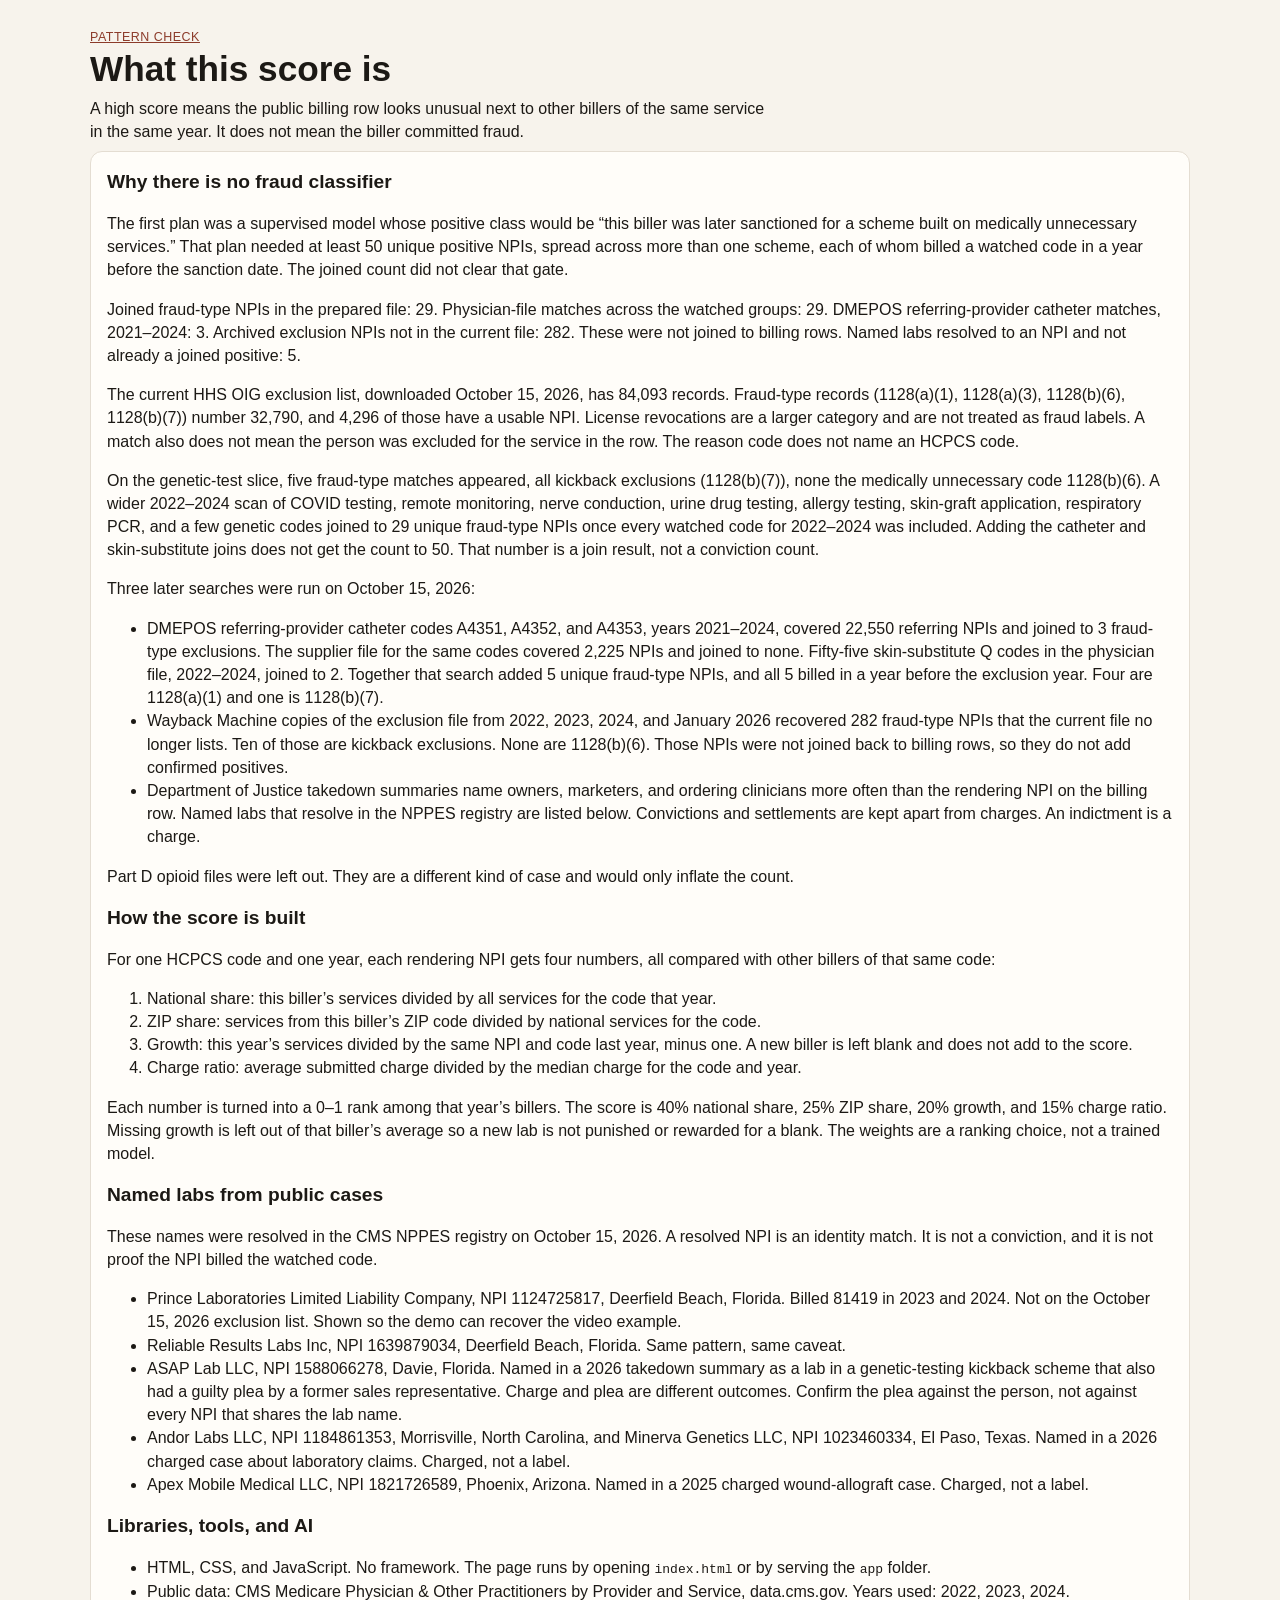
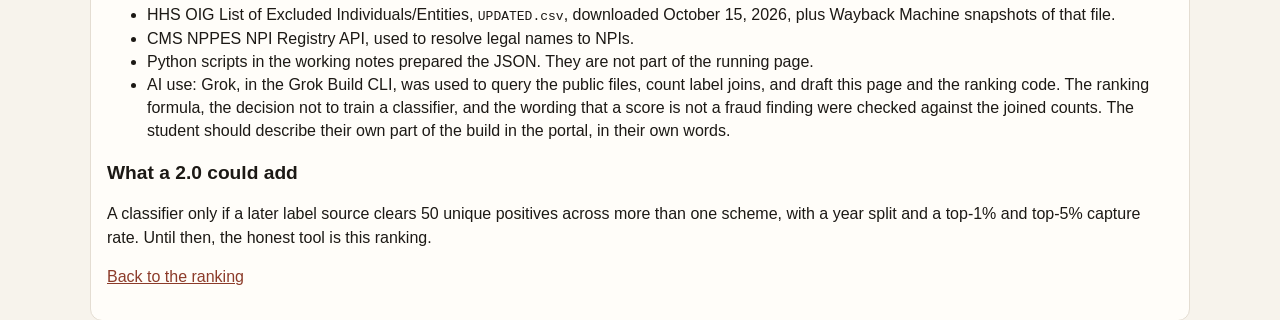
==== app/about.html @ 5b5efb70 "Add Pattern Check app and contest notes." ====
<!DOCTYPE html>
<html lang="en">
<head>
  <meta charset="utf-8">
  <meta name="viewport" content="width=device-width, initial-scale=1">
  <title>About Pattern Check</title>
  <link rel="stylesheet" href="styles.css">
</head>
<body>
  <header class="top">
    <div>
      <p class="eyebrow"><a href="index.html">Pattern Check</a></p>
      <h1>What this score is</h1>
      <p class="purpose">A high score means the public billing row looks unusual next to other billers of the same service in the same year. It does not mean the biller committed fraud.</p>
    </div>
  </header>

  <main class="prose">
    <h2>Why there is no fraud classifier</h2>
    <p>The first plan was a supervised model whose positive class would be “this biller was later sanctioned for a scheme built on medically unnecessary services.” That plan needed at least 50 unique positive NPIs, spread across more than one scheme, each of whom billed a watched code in a year before the sanction date. The joined count did not clear that gate.</p>
    <p id="gate-count">Label counts load with the data file.</p>
    <p>The current HHS OIG exclusion list, downloaded October 15, 2026, has 84,093 records. Fraud-type records (1128(a)(1), 1128(a)(3), 1128(b)(6), 1128(b)(7)) number 32,790, and 4,296 of those have a usable NPI. License revocations are a larger category and are not treated as fraud labels. A match also does not mean the person was excluded for the service in the row. The reason code does not name an HCPCS code.</p>
    <p>On the genetic-test slice, five fraud-type matches appeared, all kickback exclusions (1128(b)(7)), none the medically unnecessary code 1128(b)(6). A wider 2022–2024 scan of COVID testing, remote monitoring, nerve conduction, urine drug testing, allergy testing, skin-graft application, respiratory PCR, and a few genetic codes joined to 29 unique fraud-type NPIs once every watched code for 2022–2024 was included. Adding the catheter and skin-substitute joins does not get the count to 50. That number is a join result, not a conviction count.</p>
    <p>Three later searches were run on October 15, 2026:</p>
    <ul>
      <li>DMEPOS referring-provider catheter codes A4351, A4352, and A4353, years 2021–2024, covered 22,550 referring NPIs and joined to 3 fraud-type exclusions. The supplier file for the same codes covered 2,225 NPIs and joined to none. Fifty-five skin-substitute Q codes in the physician file, 2022–2024, joined to 2. Together that search added 5 unique fraud-type NPIs, and all 5 billed in a year before the exclusion year. Four are 1128(a)(1) and one is 1128(b)(7).</li>
      <li>Wayback Machine copies of the exclusion file from 2022, 2023, 2024, and January 2026 recovered 282 fraud-type NPIs that the current file no longer lists. Ten of those are kickback exclusions. None are 1128(b)(6). Those NPIs were not joined back to billing rows, so they do not add confirmed positives.</li>
      <li>Department of Justice takedown summaries name owners, marketers, and ordering clinicians more often than the rendering NPI on the billing row. Named labs that resolve in the NPPES registry are listed below. Convictions and settlements are kept apart from charges. An indictment is a charge.</li>
    </ul>
    <p>Part D opioid files were left out. They are a different kind of case and would only inflate the count.</p>

    <h2>How the score is built</h2>
    <p>For one HCPCS code and one year, each rendering NPI gets four numbers, all compared with other billers of that same code:</p>
    <ol>
      <li>National share: this biller’s services divided by all services for the code that year.</li>
      <li>ZIP share: services from this biller’s ZIP code divided by national services for the code.</li>
      <li>Growth: this year’s services divided by the same NPI and code last year, minus one. A new biller is left blank and does not add to the score.</li>
      <li>Charge ratio: average submitted charge divided by the median charge for the code and year.</li>
    </ol>
    <p>Each number is turned into a 0–1 rank among that year’s billers. The score is 40% national share, 25% ZIP share, 20% growth, and 15% charge ratio. Missing growth is left out of that biller’s average so a new lab is not punished or rewarded for a blank. The weights are a ranking choice, not a trained model.</p>

    <h2>Named labs from public cases</h2>
    <p>These names were resolved in the CMS NPPES registry on October 15, 2026. A resolved NPI is an identity match. It is not a conviction, and it is not proof the NPI billed the watched code.</p>
    <ul>
      <li>Prince Laboratories Limited Liability Company, NPI 1124725817, Deerfield Beach, Florida. Billed 81419 in 2023 and 2024. Not on the October 15, 2026 exclusion list. Shown so the demo can recover the video example.</li>
      <li>Reliable Results Labs Inc, NPI 1639879034, Deerfield Beach, Florida. Same pattern, same caveat.</li>
      <li>ASAP Lab LLC, NPI 1588066278, Davie, Florida. Named in a 2026 takedown summary as a lab in a genetic-testing kickback scheme that also had a guilty plea by a former sales representative. Charge and plea are different outcomes. Confirm the plea against the person, not against every NPI that shares the lab name.</li>
      <li>Andor Labs LLC, NPI 1184861353, Morrisville, North Carolina, and Minerva Genetics LLC, NPI 1023460334, El Paso, Texas. Named in a 2026 charged case about laboratory claims. Charged, not a label.</li>
      <li>Apex Mobile Medical LLC, NPI 1821726589, Phoenix, Arizona. Named in a 2025 charged wound-allograft case. Charged, not a label.</li>
    </ul>

    <h2>Libraries, tools, and AI</h2>
    <ul>
      <li>HTML, CSS, and JavaScript. No framework. The page runs by opening <code>index.html</code> or by serving the <code>app</code> folder.</li>
      <li>Public data: CMS Medicare Physician &amp; Other Practitioners by Provider and Service, data.cms.gov. Years used: 2022, 2023, 2024.</li>
      <li>HHS OIG List of Excluded Individuals/Entities, <code>UPDATED.csv</code>, downloaded October 15, 2026, plus Wayback Machine snapshots of that file.</li>
      <li>CMS NPPES NPI Registry API, used to resolve legal names to NPIs.</li>
      <li>Python scripts in the working notes prepared the JSON. They are not part of the running page.</li>
      <li>AI use: Grok, in the Grok Build CLI, was used to query the public files, count label joins, and draft this page and the ranking code. The ranking formula, the decision not to train a classifier, and the wording that a score is not a fraud finding were checked against the joined counts. The student should describe their own part of the build in the portal, in their own words.</li>
    </ul>

    <h2>What a 2.0 could add</h2>
    <p>A classifier only if a later label source clears 50 unique positives across more than one scheme, with a year split and a top-1% and top-5% capture rate. Until then, the honest tool is this ranking.</p>
    <p><a href="index.html">Back to the ranking</a></p>
  </main>
  <script src="about.js"></script>
</body>
</html>
---- app/styles.css ----
:root {
  --ink: #1c1915;
  --muted: #5c564c;
  --line: #e4ddd2;
  --paper: #f7f3ec;
  --card: #fffdf9;
  --accent: #8c3b2a;
  --accent-soft: #f3e4dc;
  --known: #2f5d50;
  --known-soft: #e5f0eb;
}

* { box-sizing: border-box; }

body {
  margin: 0;
  font-family: "Segoe UI", Georgia, sans-serif;
  color: var(--ink);
  background: var(--paper);
  line-height: 1.45;
}

a { color: var(--accent); }

.top, .controls, .summary, .layout, .examples, footer, .prose {
  width: min(1100px, calc(100% - 32px));
  margin-left: auto;
  margin-right: auto;
}

.top {
  display: grid;
  grid-template-columns: 1.4fr 0.8fr;
  gap: 24px;
  padding: 28px 0 8px;
}

.eyebrow {
  margin: 0;
  letter-spacing: 0.04em;
  text-transform: uppercase;
  font-size: 0.78rem;
  color: var(--muted);
}

h1 {
  margin: 4px 0 8px;
  font-size: 2.2rem;
  line-height: 1.1;
}

.purpose, .audience { margin: 0; }

.audience {
  background: var(--card);
  border: 1px solid var(--line);
  padding: 14px 16px;
  border-radius: 12px;
}

.notice {
  width: min(1100px, calc(100% - 32px));
  margin: 16px auto;
  padding: 12px 14px;
  background: var(--accent-soft);
  border-radius: 10px;
}

.controls {
  display: flex;
  flex-wrap: wrap;
  gap: 12px;
  align-items: end;
  padding-bottom: 8px;
}

label {
  display: flex;
  flex-direction: column;
  gap: 4px;
  font-size: 0.85rem;
  color: var(--muted);
}

select, input[type="search"] {
  font: inherit;
  color: var(--ink);
  background: var(--card);
  border: 1px solid var(--line);
  border-radius: 8px;
  padding: 8px 10px;
  min-width: 180px;
}

.search input { min-width: 240px; }

.check {
  flex-direction: row;
  align-items: center;
  gap: 8px;
  padding-bottom: 8px;
}

.summary {
  display: flex;
  flex-wrap: wrap;
  gap: 16px;
  padding: 8px 0 4px;
  color: var(--muted);
}

.layout {
  display: grid;
  grid-template-columns: minmax(0, 1.6fr) minmax(0, 0.8fr);
  gap: 20px;
  padding-bottom: 12px;
}

.layout > * { min-width: 0; }

.table-wrap {
  overflow-x: auto;
  max-width: 100%;
  background: var(--card);
  border: 1px solid var(--line);
  border-radius: 12px;
}

table {
  width: 100%;
  border-collapse: collapse;
  font-size: 0.92rem;
}

th, td {
  text-align: left;
  padding: 8px 10px;
  border-bottom: 1px solid var(--line);
  vertical-align: top;
}

th { color: var(--muted); font-weight: 600; }

tbody tr { cursor: pointer; }
tbody tr:hover, tbody tr.selected { background: #f3efe7; }
tbody tr.known { background: var(--known-soft); }

.name { font-weight: 600; }
.meta { color: var(--muted); font-size: 0.82rem; }

.badge {
  display: inline-block;
  margin-top: 4px;
  padding: 1px 6px;
  border-radius: 999px;
  background: var(--known-soft);
  color: var(--known);
  font-size: 0.75rem;
}

.badge.demo {
  background: var(--accent-soft);
  color: var(--accent);
}

aside, .examples, .prose {
  background: var(--card);
  border: 1px solid var(--line);
  border-radius: 12px;
  padding: 16px;
}

.examples, footer { margin-top: 16px; margin-bottom: 28px; }
footer { border: 0; background: transparent; padding: 0 0 32px; color: var(--muted); }

.hint { color: var(--muted); }

.cards {
  display: grid;
  grid-template-columns: 1fr 1fr;
  gap: 12px;
}

.card {
  border: 1px solid var(--line);
  border-radius: 10px;
  padding: 12px;
}

dl { display: grid; grid-template-columns: 140px 1fr; gap: 4px 8px; margin: 8px 0; }
dt { color: var(--muted); }

h2 { margin-top: 0; font-size: 1.2rem; }

@media (max-width: 800px) {
  .top, .layout, .cards { grid-template-columns: minmax(0, 1fr); }
  .top { padding-top: 18px; }
  .controls { flex-direction: column; align-items: stretch; }
  select, input[type="search"], .search input { min-width: 0; width: 100%; }
  label, .search, .check { width: 100%; }
  dl { grid-template-columns: 1fr; }
  .examples h2 { overflow-wrap: anywhere; }
}
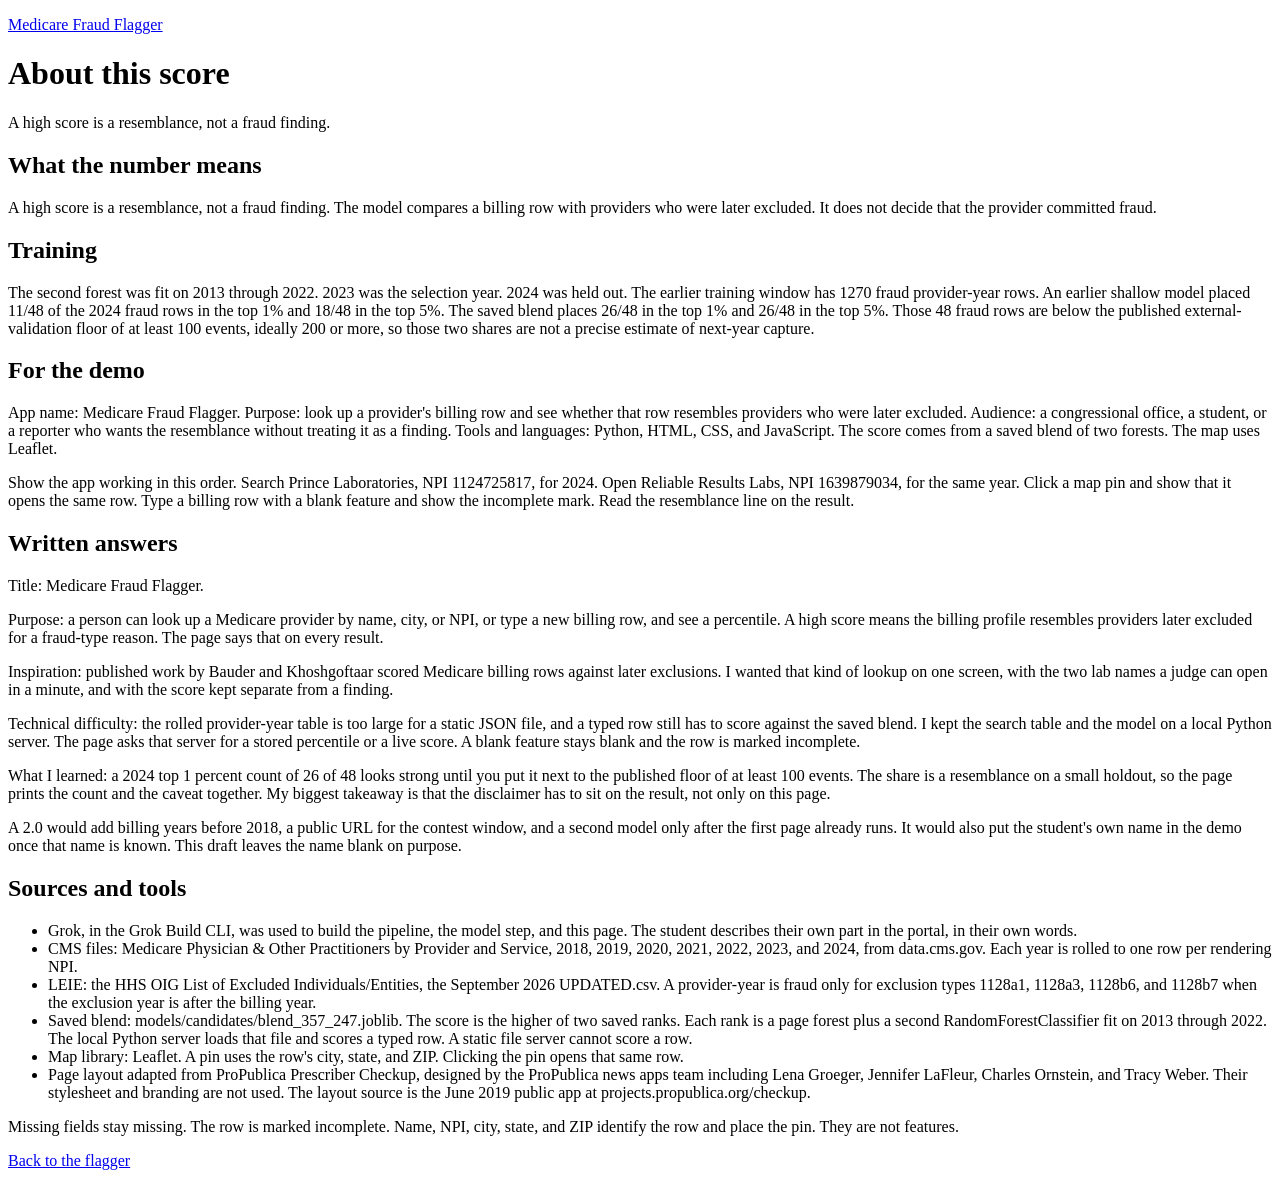
==== commit dfff24c0: "Ship the flagger page and the data instructions. The page loads the saved blend when that file and t" ====
--- a/app/about.html
+++ b/app/about.html
@@ -3,66 +3,43 @@
 <head>
   <meta charset="utf-8">
   <meta name="viewport" content="width=device-width, initial-scale=1">
-  <title>About Pattern Check</title>
-  <link rel="stylesheet" href="styles.css">
+  <title>About Medicare Fraud Flagger</title>
+  <link rel="stylesheet" href="/static/styles.css">
 </head>
 <body>
   <header class="top">
     <div>
-      <p class="eyebrow"><a href="index.html">Pattern Check</a></p>
-      <h1>What this score is</h1>
-      <p class="purpose">A high score means the public billing row looks unusual next to other billers of the same service in the same year. It does not mean the biller committed fraud.</p>
+      <p class="eyebrow"><a href="/">Medicare Fraud Flagger</a></p>
+      <h1>About this score</h1>
+      <p class="purpose">A high score is a resemblance, not a fraud finding.</p>
     </div>
   </header>
-
   <main class="prose">
-    <h2>Why there is no fraud classifier</h2>
-    <p>The first plan was a supervised model whose positive class would be “this biller was later sanctioned for a scheme built on medically unnecessary services.” That plan needed at least 50 unique positive NPIs, spread across more than one scheme, each of whom billed a watched code in a year before the sanction date. The joined count did not clear that gate.</p>
-    <p id="gate-count">Label counts load with the data file.</p>
-    <p>The current HHS OIG exclusion list, downloaded October 15, 2026, has 84,093 records. Fraud-type records (1128(a)(1), 1128(a)(3), 1128(b)(6), 1128(b)(7)) number 32,790, and 4,296 of those have a usable NPI. License revocations are a larger category and are not treated as fraud labels. A match also does not mean the person was excluded for the service in the row. The reason code does not name an HCPCS code.</p>
-    <p>On the genetic-test slice, five fraud-type matches appeared, all kickback exclusions (1128(b)(7)), none the medically unnecessary code 1128(b)(6). A wider 2022–2024 scan of COVID testing, remote monitoring, nerve conduction, urine drug testing, allergy testing, skin-graft application, respiratory PCR, and a few genetic codes joined to 29 unique fraud-type NPIs once every watched code for 2022–2024 was included. Adding the catheter and skin-substitute joins does not get the count to 50. That number is a join result, not a conviction count.</p>
-    <p>Three later searches were run on October 15, 2026:</p>
+    <h2>What the number means</h2>
+    <p>A high score is a resemblance, not a fraud finding. The model compares a billing row with providers who were later excluded. It does not decide that the provider committed fraud.</p>
+    <h2>Training</h2>
+    <p>The second forest was fit on 2013 through 2022. 2023 was the selection year. 2024 was held out. The earlier training window has 1270 fraud provider-year rows. An earlier shallow model placed 11/48 of the 2024 fraud rows in the top 1% and 18/48 in the top 5%. The saved blend places 26/48 in the top 1% and 26/48 in the top 5%. <!--FOREST-SHARES--> Those 48 fraud rows are below the published external-validation floor of at least 100 events, ideally 200 or more, so those two shares are not a precise estimate of next-year capture.</p>
+    <h2>For the demo</h2>
+    <p>App name: Medicare Fraud Flagger. Purpose: look up a provider's billing row and see whether that row resembles providers who were later excluded. Audience: a congressional office, a student, or a reporter who wants the resemblance without treating it as a finding. Tools and languages: Python, HTML, CSS, and JavaScript. The score comes from a saved blend of two forests. The map uses Leaflet.</p>
+    <p>Show the app working in this order. Search Prince Laboratories, NPI 1124725817, for 2024. Open Reliable Results Labs, NPI 1639879034, for the same year. Click a map pin and show that it opens the same row. Type a billing row with a blank feature and show the incomplete mark. Read the resemblance line on the result.</p>
+    <h2>Written answers</h2>
+    <p>Title: Medicare Fraud Flagger.</p>
+    <p>Purpose: a person can look up a Medicare provider by name, city, or NPI, or type a new billing row, and see a percentile. A high score means the billing profile resembles providers later excluded for a fraud-type reason. The page says that on every result.</p>
+    <p>Inspiration: published work by Bauder and Khoshgoftaar scored Medicare billing rows against later exclusions. I wanted that kind of lookup on one screen, with the two lab names a judge can open in a minute, and with the score kept separate from a finding.</p>
+    <p>Technical difficulty: the rolled provider-year table is too large for a static JSON file, and a typed row still has to score against the saved blend. I kept the search table and the model on a local Python server. The page asks that server for a stored percentile or a live score. A blank feature stays blank and the row is marked incomplete.</p>
+    <p>What I learned: a 2024 top 1 percent count of 26 of 48 looks strong until you put it next to the published floor of at least 100 events. The share is a resemblance on a small holdout, so the page prints the count and the caveat together. My biggest takeaway is that the disclaimer has to sit on the result, not only on this page.</p>
+    <p>A 2.0 would add billing years before 2018, a public URL for the contest window, and a second model only after the first page already runs. It would also put the student's own name in the demo once that name is known. This draft leaves the name blank on purpose.</p>
+    <h2>Sources and tools</h2>
     <ul>
-      <li>DMEPOS referring-provider catheter codes A4351, A4352, and A4353, years 2021–2024, covered 22,550 referring NPIs and joined to 3 fraud-type exclusions. The supplier file for the same codes covered 2,225 NPIs and joined to none. Fifty-five skin-substitute Q codes in the physician file, 2022–2024, joined to 2. Together that search added 5 unique fraud-type NPIs, and all 5 billed in a year before the exclusion year. Four are 1128(a)(1) and one is 1128(b)(7).</li>
-      <li>Wayback Machine copies of the exclusion file from 2022, 2023, 2024, and January 2026 recovered 282 fraud-type NPIs that the current file no longer lists. Ten of those are kickback exclusions. None are 1128(b)(6). Those NPIs were not joined back to billing rows, so they do not add confirmed positives.</li>
-      <li>Department of Justice takedown summaries name owners, marketers, and ordering clinicians more often than the rendering NPI on the billing row. Named labs that resolve in the NPPES registry are listed below. Convictions and settlements are kept apart from charges. An indictment is a charge.</li>
+      <li>Grok, in the Grok Build CLI, was used to build the pipeline, the model step, and this page. The student describes their own part in the portal, in their own words.</li>
+      <li>CMS files: Medicare Physician &amp; Other Practitioners by Provider and Service, 2018, 2019, 2020, 2021, 2022, 2023, and 2024, from data.cms.gov. Each year is rolled to one row per rendering NPI.</li>
+      <li>LEIE: the HHS OIG List of Excluded Individuals/Entities, the September 2026 UPDATED.csv. A provider-year is fraud only for exclusion types 1128a1, 1128a3, 1128b6, and 1128b7 when the exclusion year is after the billing year.</li>
+      <li>Saved blend: models/candidates/blend_357_247.joblib. The score is the higher of two saved ranks. Each rank is a page forest plus a second RandomForestClassifier fit on 2013 through 2022. The local Python server loads that file and scores a typed row. A static file server cannot score a row.</li>
+      <li>Map library: Leaflet. A pin uses the row's city, state, and ZIP. Clicking the pin opens that same row.</li>
+      <li>Page layout adapted from ProPublica Prescriber Checkup, designed by the ProPublica news apps team including Lena Groeger, Jennifer LaFleur, Charles Ornstein, and Tracy Weber. Their stylesheet and branding are not used. The layout source is the June 2019 public app at projects.propublica.org/checkup.</li>
     </ul>
-    <p>Part D opioid files were left out. They are a different kind of case and would only inflate the count.</p>
-
-    <h2>How the score is built</h2>
-    <p>For one HCPCS code and one year, each rendering NPI gets four numbers, all compared with other billers of that same code:</p>
-    <ol>
-      <li>National share: this biller’s services divided by all services for the code that year.</li>
-      <li>ZIP share: services from this biller’s ZIP code divided by national services for the code.</li>
-      <li>Growth: this year’s services divided by the same NPI and code last year, minus one. A new biller is left blank and does not add to the score.</li>
-      <li>Charge ratio: average submitted charge divided by the median charge for the code and year.</li>
-    </ol>
-    <p>Each number is turned into a 0–1 rank among that year’s billers. The score is 40% national share, 25% ZIP share, 20% growth, and 15% charge ratio. Missing growth is left out of that biller’s average so a new lab is not punished or rewarded for a blank. The weights are a ranking choice, not a trained model.</p>
-
-    <h2>Named labs from public cases</h2>
-    <p>These names were resolved in the CMS NPPES registry on October 15, 2026. A resolved NPI is an identity match. It is not a conviction, and it is not proof the NPI billed the watched code.</p>
-    <ul>
-      <li>Prince Laboratories Limited Liability Company, NPI 1124725817, Deerfield Beach, Florida. Billed 81419 in 2023 and 2024. Not on the October 15, 2026 exclusion list. Shown so the demo can recover the video example.</li>
-      <li>Reliable Results Labs Inc, NPI 1639879034, Deerfield Beach, Florida. Same pattern, same caveat.</li>
-      <li>ASAP Lab LLC, NPI 1588066278, Davie, Florida. Named in a 2026 takedown summary as a lab in a genetic-testing kickback scheme that also had a guilty plea by a former sales representative. Charge and plea are different outcomes. Confirm the plea against the person, not against every NPI that shares the lab name.</li>
-      <li>Andor Labs LLC, NPI 1184861353, Morrisville, North Carolina, and Minerva Genetics LLC, NPI 1023460334, El Paso, Texas. Named in a 2026 charged case about laboratory claims. Charged, not a label.</li>
-      <li>Apex Mobile Medical LLC, NPI 1821726589, Phoenix, Arizona. Named in a 2025 charged wound-allograft case. Charged, not a label.</li>
-    </ul>
-
-    <h2>Libraries, tools, and AI</h2>
-    <ul>
-      <li>HTML, CSS, and JavaScript. No framework. The page runs by opening <code>index.html</code> or by serving the <code>app</code> folder.</li>
-      <li>Public data: CMS Medicare Physician &amp; Other Practitioners by Provider and Service, data.cms.gov. Years used: 2022, 2023, 2024.</li>
-      <li>HHS OIG List of Excluded Individuals/Entities, <code>UPDATED.csv</code>, downloaded October 15, 2026, plus Wayback Machine snapshots of that file.</li>
-      <li>CMS NPPES NPI Registry API, used to resolve legal names to NPIs.</li>
-      <li>Python scripts in the working notes prepared the JSON. They are not part of the running page.</li>
-      <li>AI use: Grok, in the Grok Build CLI, was used to query the public files, count label joins, and draft this page and the ranking code. The ranking formula, the decision not to train a classifier, and the wording that a score is not a fraud finding were checked against the joined counts. The student should describe their own part of the build in the portal, in their own words.</li>
-    </ul>
-
-    <h2>What a 2.0 could add</h2>
-    <p>A classifier only if a later label source clears 50 unique positives across more than one scheme, with a year split and a top-1% and top-5% capture rate. Until then, the honest tool is this ranking.</p>
-    <p><a href="index.html">Back to the ranking</a></p>
+    <p>Missing fields stay missing. The row is marked incomplete. Name, NPI, city, state, and ZIP identify the row and place the pin. They are not features.</p>
+    <p><a href="/">Back to the flagger</a></p>
   </main>
-  <script src="about.js"></script>
 </body>
 </html>
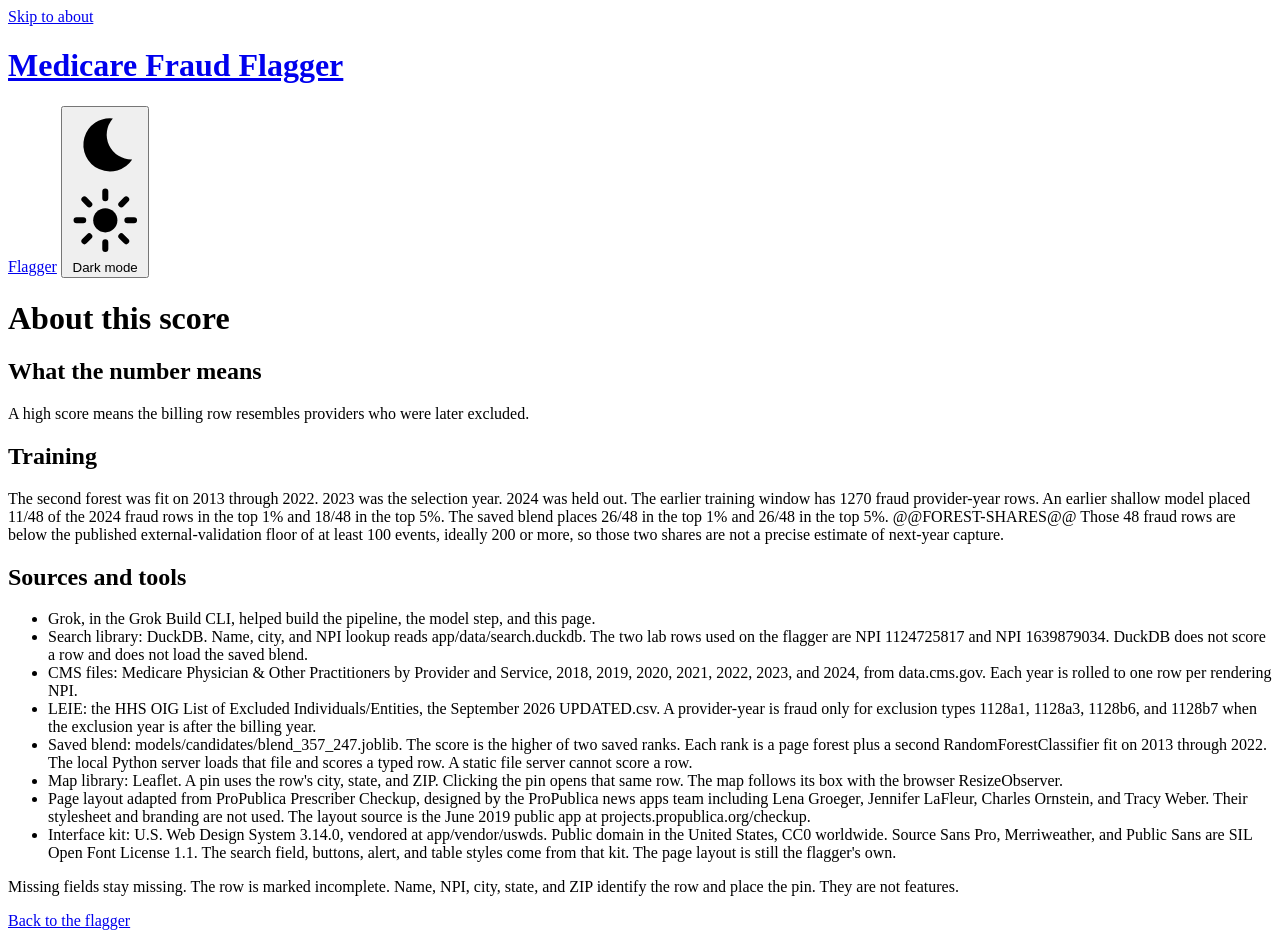
==== commit eeb71ef4: "Add PublicHealth NOW, the Medicare fraud flagger." ====
--- a/app/about.html
+++ b/app/about.html
@@ -4,42 +4,54 @@
   <meta charset="utf-8">
   <meta name="viewport" content="width=device-width, initial-scale=1">
   <title>About Medicare Fraud Flagger</title>
+  <link rel="stylesheet" href="/static/vendor/uswds/css/uswds.min.css">
   <link rel="stylesheet" href="/static/styles.css">
+  <script src="/static/theme.js"></script>
+  <script src="/static/vendor/uswds/js/uswds-init.min.js"></script>
 </head>
 <body>
-  <header class="top">
-    <div>
-      <p class="eyebrow"><a href="/">Medicare Fraud Flagger</a></p>
-      <h1>About this score</h1>
-      <p class="purpose">A high score is a resemblance, not a fraud finding.</p>
-    </div>
-  </header>
-  <main class="prose">
+  <a class="usa-skipnav" href="#about">Skip to about</a>
+  <div class="wrapper">
+    <header class="top_bar">
+      <h1 class="main-header"><a href="/">Medicare Fraud Flagger</a></h1>
+      <p class="mast-links">
+        <a href="/">Flagger</a>
+        <button type="button" class="theme-toggle" id="theme-toggle" aria-pressed="false">
+          <svg class="theme-icon-moon" viewBox="0 0 24 24" aria-hidden="true" focusable="false">
+            <path fill="currentColor" d="M14.5 3.1a8.8 8.8 0 1 0 6.4 13.6A8.2 8.2 0 0 1 14.5 3.1z"/>
+          </svg>
+          <svg class="theme-icon-sun" viewBox="0 0 24 24" aria-hidden="true" focusable="false">
+            <circle cx="12" cy="12" r="4" fill="currentColor"/>
+            <g stroke="currentColor" stroke-width="2" stroke-linecap="round">
+              <path d="M12 2.5v2.2M12 19.3v2.2M2.5 12h2.2M19.3 12h2.2M5.1 5.1l1.6 1.6M17.3 17.3l1.6 1.6M18.9 5.1l-1.6 1.6M6.7 17.3l-1.6 1.6"/>
+            </g>
+          </svg>
+          <span class="theme-toggle-label">Dark mode</span>
+        </button>
+      </p>
+    </header>
+  </div>
+  <main class="prose usa-prose" id="about">
+    <h1>About this score</h1>
     <h2>What the number means</h2>
-    <p>A high score is a resemblance, not a fraud finding. The model compares a billing row with providers who were later excluded. It does not decide that the provider committed fraud.</p>
+    <p>A high score means the billing row resembles providers who were later excluded.</p>
     <h2>Training</h2>
-    <p>The second forest was fit on 2013 through 2022. 2023 was the selection year. 2024 was held out. The earlier training window has 1270 fraud provider-year rows. An earlier shallow model placed 11/48 of the 2024 fraud rows in the top 1% and 18/48 in the top 5%. The saved blend places 26/48 in the top 1% and 26/48 in the top 5%. <!--FOREST-SHARES--> Those 48 fraud rows are below the published external-validation floor of at least 100 events, ideally 200 or more, so those two shares are not a precise estimate of next-year capture.</p>
-    <h2>For the demo</h2>
-    <p>App name: Medicare Fraud Flagger. Purpose: look up a provider's billing row and see whether that row resembles providers who were later excluded. Audience: a congressional office, a student, or a reporter who wants the resemblance without treating it as a finding. Tools and languages: Python, HTML, CSS, and JavaScript. The score comes from a saved blend of two forests. The map uses Leaflet.</p>
-    <p>Show the app working in this order. Search Prince Laboratories, NPI 1124725817, for 2024. Open Reliable Results Labs, NPI 1639879034, for the same year. Click a map pin and show that it opens the same row. Type a billing row with a blank feature and show the incomplete mark. Read the resemblance line on the result.</p>
-    <h2>Written answers</h2>
-    <p>Title: Medicare Fraud Flagger.</p>
-    <p>Purpose: a person can look up a Medicare provider by name, city, or NPI, or type a new billing row, and see a percentile. A high score means the billing profile resembles providers later excluded for a fraud-type reason. The page says that on every result.</p>
-    <p>Inspiration: published work by Bauder and Khoshgoftaar scored Medicare billing rows against later exclusions. I wanted that kind of lookup on one screen, with the two lab names a judge can open in a minute, and with the score kept separate from a finding.</p>
-    <p>Technical difficulty: the rolled provider-year table is too large for a static JSON file, and a typed row still has to score against the saved blend. I kept the search table and the model on a local Python server. The page asks that server for a stored percentile or a live score. A blank feature stays blank and the row is marked incomplete.</p>
-    <p>What I learned: a 2024 top 1 percent count of 26 of 48 looks strong until you put it next to the published floor of at least 100 events. The share is a resemblance on a small holdout, so the page prints the count and the caveat together. My biggest takeaway is that the disclaimer has to sit on the result, not only on this page.</p>
-    <p>A 2.0 would add billing years before 2018, a public URL for the contest window, and a second model only after the first page already runs. It would also put the student's own name in the demo once that name is known. This draft leaves the name blank on purpose.</p>
+    <p>The second forest was fit on 2013 through 2022. 2023 was the selection year. 2024 was held out. The earlier training window has 1270 fraud provider-year rows. An earlier shallow model placed 11/48 of the 2024 fraud rows in the top 1% and 18/48 in the top 5%. The saved blend places 26/48 in the top 1% and 26/48 in the top 5%. @@FOREST-SHARES@@ Those 48 fraud rows are below the published external-validation floor of at least 100 events, ideally 200 or more, so those two shares are not a precise estimate of next-year capture.</p>
     <h2>Sources and tools</h2>
     <ul>
-      <li>Grok, in the Grok Build CLI, was used to build the pipeline, the model step, and this page. The student describes their own part in the portal, in their own words.</li>
+      <li>Grok, in the Grok Build CLI, helped build the pipeline, the model step, and this page.</li>
+      <li>Search library: DuckDB. Name, city, and NPI lookup reads app/data/search.duckdb. The two lab rows used on the flagger are NPI 1124725817 and NPI 1639879034. DuckDB does not score a row and does not load the saved blend.</li>
       <li>CMS files: Medicare Physician &amp; Other Practitioners by Provider and Service, 2018, 2019, 2020, 2021, 2022, 2023, and 2024, from data.cms.gov. Each year is rolled to one row per rendering NPI.</li>
       <li>LEIE: the HHS OIG List of Excluded Individuals/Entities, the September 2026 UPDATED.csv. A provider-year is fraud only for exclusion types 1128a1, 1128a3, 1128b6, and 1128b7 when the exclusion year is after the billing year.</li>
       <li>Saved blend: models/candidates/blend_357_247.joblib. The score is the higher of two saved ranks. Each rank is a page forest plus a second RandomForestClassifier fit on 2013 through 2022. The local Python server loads that file and scores a typed row. A static file server cannot score a row.</li>
-      <li>Map library: Leaflet. A pin uses the row's city, state, and ZIP. Clicking the pin opens that same row.</li>
+      <li>Map library: Leaflet. A pin uses the row's city, state, and ZIP. Clicking the pin opens that same row. The map follows its box with the browser ResizeObserver.</li>
       <li>Page layout adapted from ProPublica Prescriber Checkup, designed by the ProPublica news apps team including Lena Groeger, Jennifer LaFleur, Charles Ornstein, and Tracy Weber. Their stylesheet and branding are not used. The layout source is the June 2019 public app at projects.propublica.org/checkup.</li>
+      <li>Interface kit: U.S. Web Design System 3.14.0, vendored at app/vendor/uswds. Public domain in the United States, CC0 worldwide. Source Sans Pro, Merriweather, and Public Sans are SIL Open Font License 1.1. The search field, buttons, alert, and table styles come from that kit. The page layout is still the flagger's own.</li>
     </ul>
     <p>Missing fields stay missing. The row is marked incomplete. Name, NPI, city, state, and ZIP identify the row and place the pin. They are not features.</p>
     <p><a href="/">Back to the flagger</a></p>
   </main>
+  <script src="/static/vendor/uswds/js/uswds.min.js"></script>
+  <script src="/static/theme.js"></script>
 </body>
 </html>
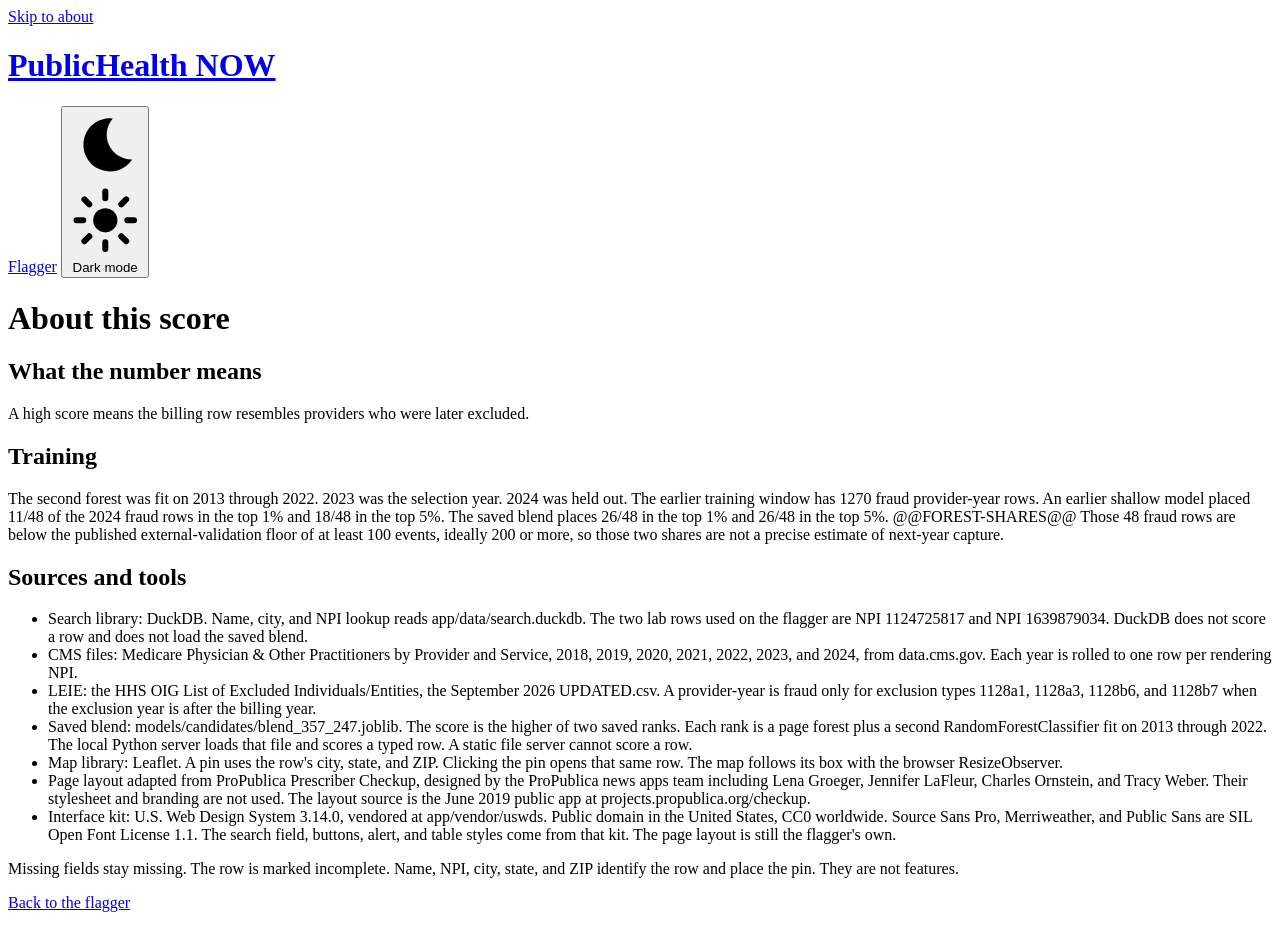
==== commit 0fefedda: "Remove research files and the exclusion list from the public tree." ====
--- a/app/about.html
+++ b/app/about.html
@@ -3,7 +3,7 @@
 <head>
   <meta charset="utf-8">
   <meta name="viewport" content="width=device-width, initial-scale=1">
-  <title>About Medicare Fraud Flagger</title>
+  <title>About PublicHealth NOW</title>
   <link rel="stylesheet" href="/static/vendor/uswds/css/uswds.min.css">
   <link rel="stylesheet" href="/static/styles.css">
   <script src="/static/theme.js"></script>
@@ -13,7 +13,7 @@
   <a class="usa-skipnav" href="#about">Skip to about</a>
   <div class="wrapper">
     <header class="top_bar">
-      <h1 class="main-header"><a href="/">Medicare Fraud Flagger</a></h1>
+      <h1 class="main-header"><a href="/">PublicHealth NOW</a></h1>
       <p class="mast-links">
         <a href="/">Flagger</a>
         <button type="button" class="theme-toggle" id="theme-toggle" aria-pressed="false">
@@ -39,7 +39,6 @@
     <p>The second forest was fit on 2013 through 2022. 2023 was the selection year. 2024 was held out. The earlier training window has 1270 fraud provider-year rows. An earlier shallow model placed 11/48 of the 2024 fraud rows in the top 1% and 18/48 in the top 5%. The saved blend places 26/48 in the top 1% and 26/48 in the top 5%. @@FOREST-SHARES@@ Those 48 fraud rows are below the published external-validation floor of at least 100 events, ideally 200 or more, so those two shares are not a precise estimate of next-year capture.</p>
     <h2>Sources and tools</h2>
     <ul>
-      <li>Grok, in the Grok Build CLI, helped build the pipeline, the model step, and this page.</li>
       <li>Search library: DuckDB. Name, city, and NPI lookup reads app/data/search.duckdb. The two lab rows used on the flagger are NPI 1124725817 and NPI 1639879034. DuckDB does not score a row and does not load the saved blend.</li>
       <li>CMS files: Medicare Physician &amp; Other Practitioners by Provider and Service, 2018, 2019, 2020, 2021, 2022, 2023, and 2024, from data.cms.gov. Each year is rolled to one row per rendering NPI.</li>
       <li>LEIE: the HHS OIG List of Excluded Individuals/Entities, the September 2026 UPDATED.csv. A provider-year is fraud only for exclusion types 1128a1, 1128a3, 1128b6, and 1128b7 when the exclusion year is after the billing year.</li>
